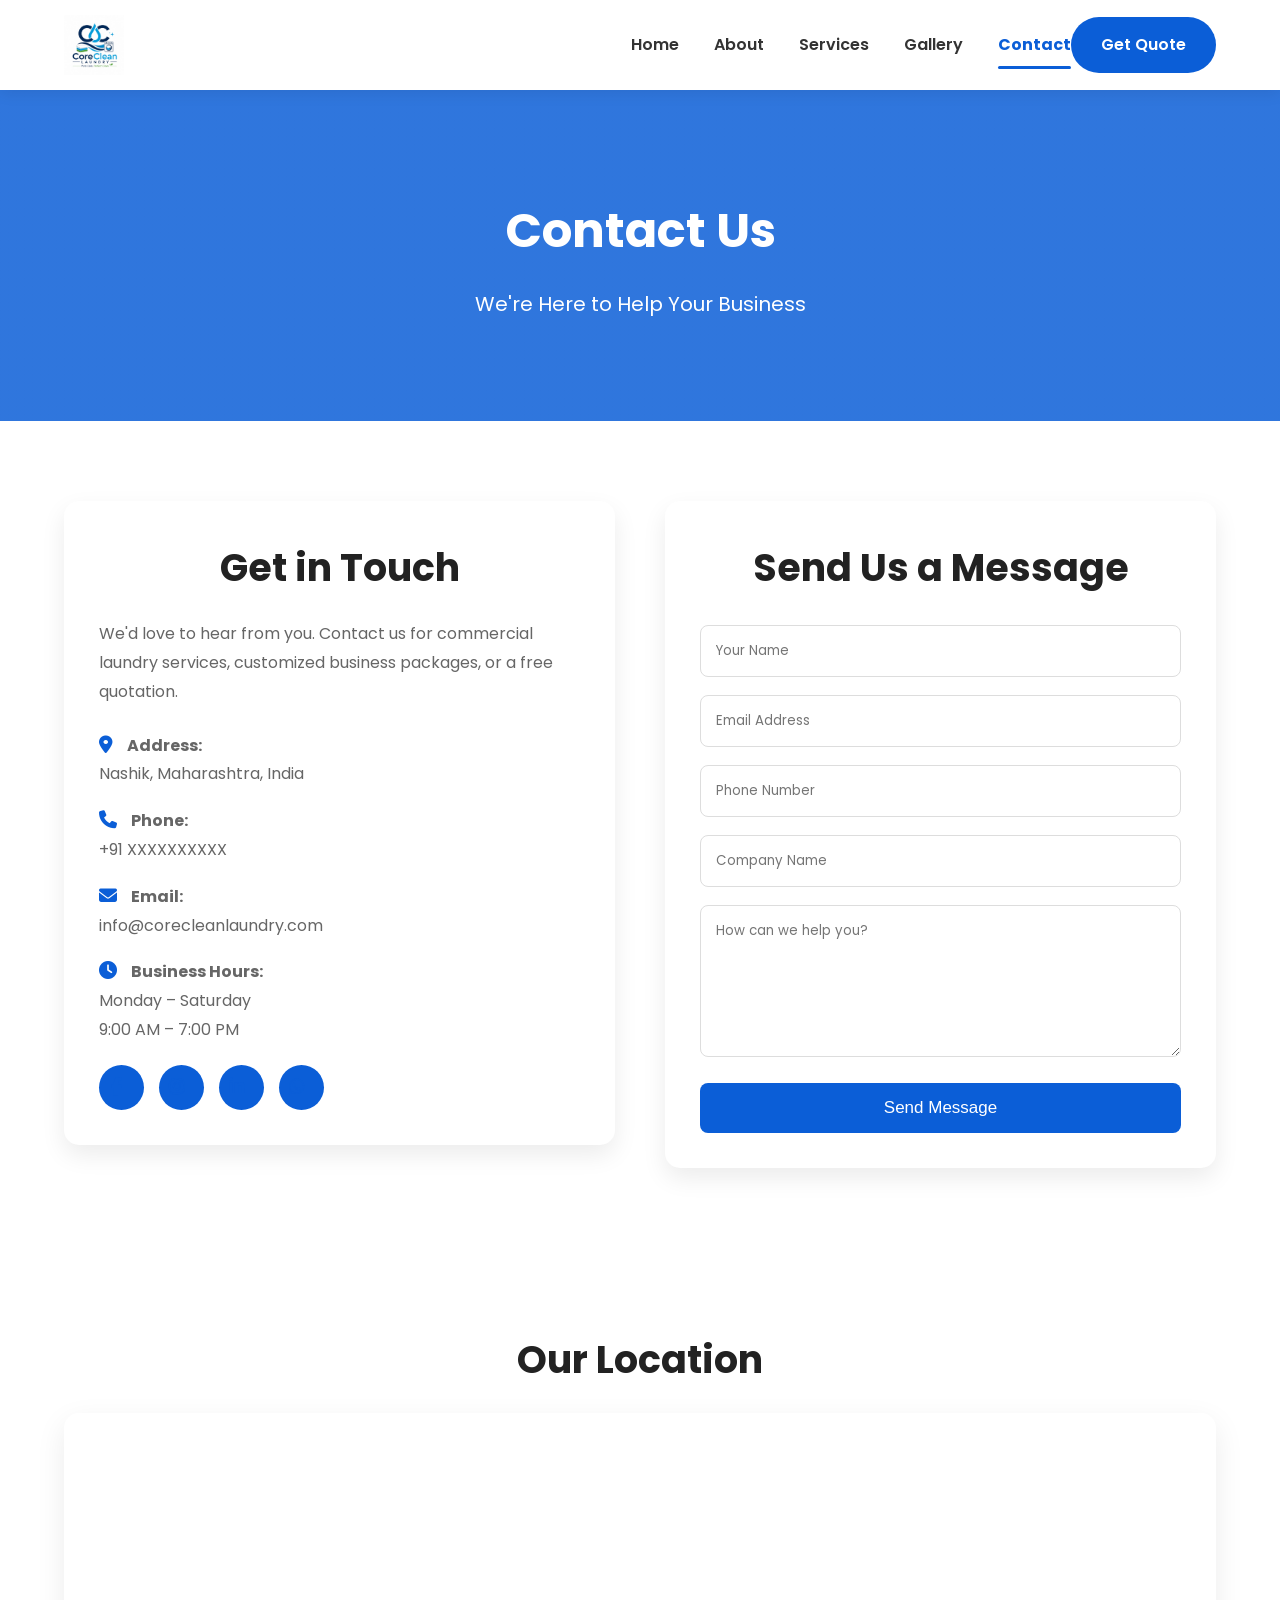
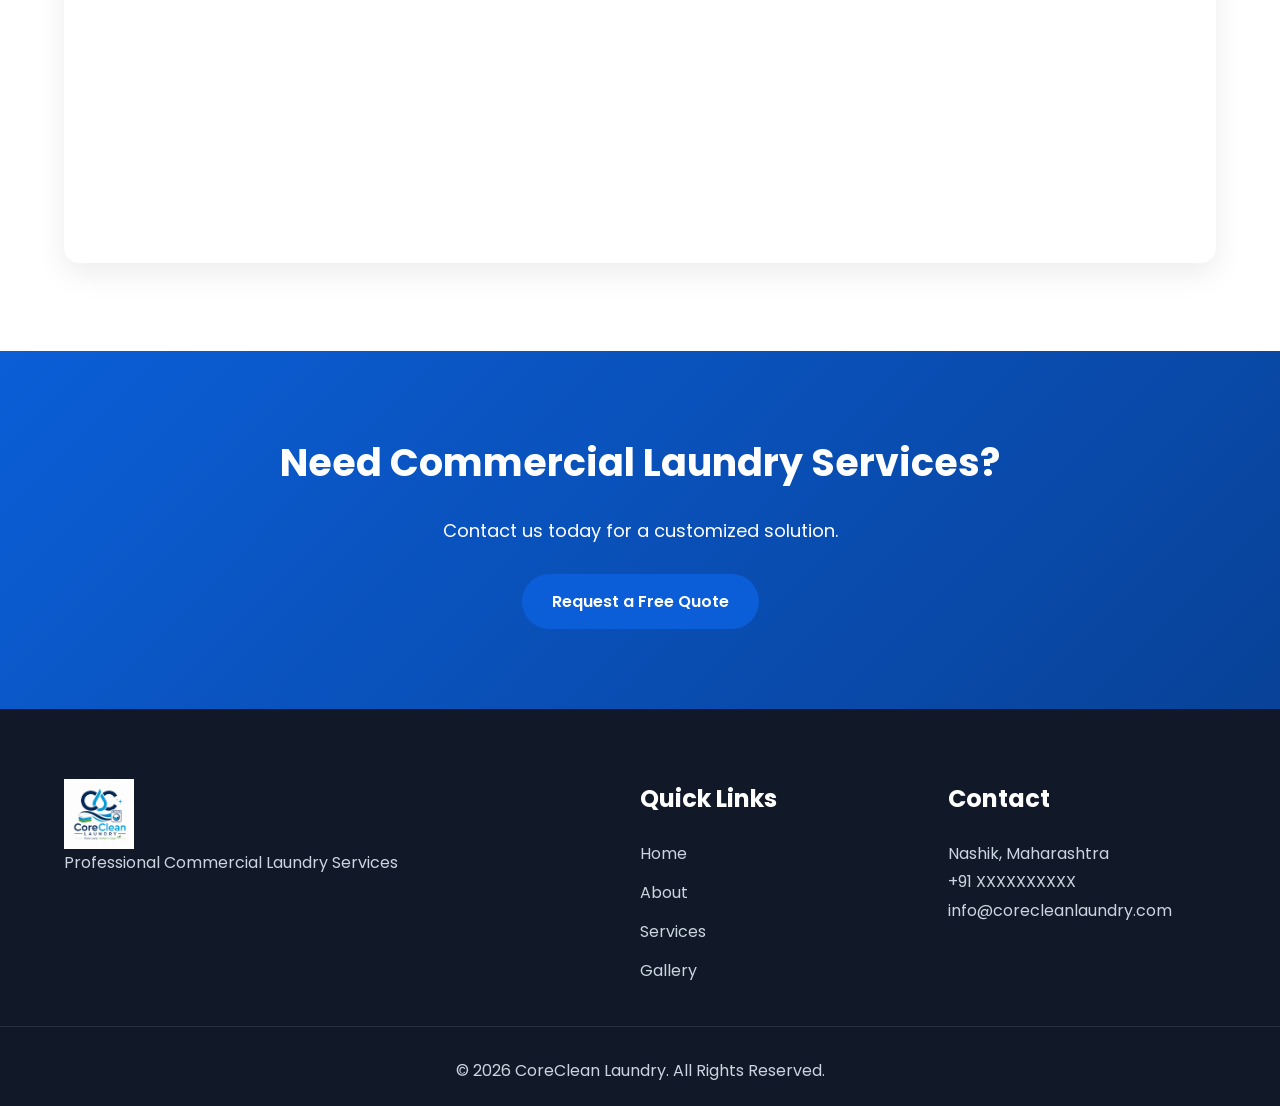
==== contact.html @ 00f68a26 "core clean" ====
<!DOCTYPE html>
<html lang="en">

<head>

<meta charset="UTF-8">
<meta name="viewport" content="width=device-width, initial-scale=1.0">

<title>Contact Us | CoreClean Laundry</title>

<meta name="description" content="Contact CoreClean Laundry for Commercial Laundry Services">

<link rel="stylesheet" href="css/style.css">

<link rel="preconnect" href="https://fonts.googleapis.com">
<link rel="preconnect" href="https://fonts.gstatic.com" crossorigin>

<link href="https://fonts.googleapis.com/css2?family=Poppins:wght@300;400;500;600;700&display=swap" rel="stylesheet">

<link rel="stylesheet"
href="https://cdnjs.cloudflare.com/ajax/libs/font-awesome/6.6.0/css/all.min.css">

</head>

<body>

<!-- Header -->

<header>

<div class="container nav-container">

<a href="index.html" class="logo">
<img src="images/coreclean-logo.png" alt="CoreClean Laundry">
</a>

<nav>

<ul>

<li><a href="index.html">Home</a></li>
<li><a href="about.html">About</a></li>
<li><a href="services.html">Services</a></li>
<li><a href="gallery.html">Gallery</a></li>
<li><a href="contact.html" class="active">Contact</a></li>

</ul>

</nav>

<a href="quote.html" class="quote-btn">Get Quote</a>

</div>

</header>

<!-- Banner -->

<section class="page-banner">

<div class="container">

<h1>Contact Us</h1>

<p>We're Here to Help Your Business</p>

</div>

</section>

<!-- Contact Section -->

<section>

<div class="container contact-grid">

<!-- Contact Info -->

<div class="contact-info">

<h2>Get in Touch</h2>

<p>
We'd love to hear from you. Contact us for commercial laundry services,
customized business packages, or a free quotation.
</p>

<div class="info-box">

<p><i class="fa-solid fa-location-dot"></i>
<strong> Address:</strong><br>
Nashik, Maharashtra, India
</p>

<p><i class="fa-solid fa-phone"></i>
<strong> Phone:</strong><br>
+91 XXXXXXXXXX
</p>

<p><i class="fa-solid fa-envelope"></i>
<strong> Email:</strong><br>
info@corecleanlaundry.com
</p>

<p><i class="fa-solid fa-clock"></i>
<strong> Business Hours:</strong><br>
Monday – Saturday<br>
9:00 AM – 7:00 PM
</p>

</div>

<div class="social-icons">

<a href="#"><i class="fab fa-facebook-f"></i></a>

<a href="#"><i class="fab fa-instagram"></i></a>

<a href="#"><i class="fab fa-linkedin-in"></i></a>

<a href="#"><i class="fab fa-whatsapp"></i></a>

</div>

</div>

<!-- Contact Form -->

<div class="contact-form">

<h2>Send Us a Message</h2>

<form>

<input type="text" placeholder="Your Name" required>

<input type="email" placeholder="Email Address" required>

<input type="tel" placeholder="Phone Number">

<input type="text" placeholder="Company Name">

<textarea rows="6" placeholder="How can we help you?" required></textarea>

<button type="submit">Send Message</button>

</form>

</div>

</div>

</section>

<!-- Google Map -->

<section>

<div class="container">

<h2>Our Location</h2>

<div class="map">

<iframe
src="https://www.google.com/maps?q=Nashik,Maharashtra&output=embed"
width="100%"
height="450"
style="border:0;"
allowfullscreen=""
loading="lazy">
</iframe>

</div>

</div>

</section>

<!-- CTA -->

<section class="stats">

<div class="container">

<h2 style="color:white;">
Need Commercial Laundry Services?
</h2>

<p style="text-align:center;color:white;font-size:18px;">
Contact us today for a customized solution.
</p>

<br>

<div style="text-align:center;">

<a href="quote.html" class="btn-primary">

Request a Free Quote

</a>

</div>

</div>

</section>

<!-- Footer -->

<footer>

<div class="container footer-grid">

<div>

<img src="images/coreclean-logo.png" height="70">

<p>Professional Commercial Laundry Services</p>

</div>

<div>

<h3>Quick Links</h3>

<ul>

<li><a href="index.html">Home</a></li>

<li><a href="about.html">About</a></li>

<li><a href="services.html">Services</a></li>

<li><a href="gallery.html">Gallery</a></li>

</ul>

</div>

<div>

<h3>Contact</h3>

<p>Nashik, Maharashtra</p>

<p>+91 XXXXXXXXXX</p>

<p>info@corecleanlaundry.com</p>

</div>

</div>

<hr style="margin:30px 0;">

<p style="text-align:center;">
© 2026 CoreClean Laundry. All Rights Reserved.
</p>

</footer>

<script src="js/script.js"></script>

</body>

</html>
---- css/style.css ----
/* About Page Banner */

.page-banner{

margin-top:80px;

background:linear-gradient(rgba(11,94,215,.85),rgba(11,94,215,.85)),
url("../images/hero.jpg");

background-size:cover;

background-position:center;

padding:100px 0;

text-align:center;

color:white;

}

.page-banner h1{

font-size:48px;

margin-bottom:15px;

}

.page-banner p{

font-size:20px;

}

.active{

color:#0B5ED7 !important;

font-weight:700;

}

/*==========================================
Logo
==========================================*/

.logo{
    display: flex;
    align-items: center;
    justify-content: flex-start;
}

.logo img{
    height: 55px;      /* Desktop size */
    width: auto;
    max-width: 220px;
    object-fit: contain;
    transition: all 0.3s ease;
}

.logo img:hover{
    transform: scale(1.05);
}

/* ==========================
Gallery Page
========================== */

.gallery-grid{
    display:grid;
    grid-template-columns:repeat(auto-fit,minmax(320px,1fr));
    gap:30px;
}

.gallery-item{
    background:#fff;
    border-radius:15px;
    overflow:hidden;
    box-shadow:0 10px 25px rgba(0,0,0,.08);
    transition:.4s;
}

.gallery-item:hover{
    transform:translateY(-8px);
}

.gallery-item img{
    width:100%;
    height:260px;
    object-fit:cover;
    transition:.4s;
}

.gallery-item:hover img{
    transform:scale(1.08);
}

.gallery-caption{
    padding:20px;
    text-align:center;
}

.gallery-caption h3{
    color:#0B5ED7;
    margin-bottom:10px;
}

.gallery-caption p{
    color:#666;
}

/* ==========================
Contact Page
========================== */

.contact-grid{
display:grid;
grid-template-columns:1fr 1fr;
gap:50px;
align-items:flex-start;
}

.contact-info p{
margin-bottom:20px;
line-height:1.8;
}

.contact-info i{
color:#0B5ED7;
margin-right:10px;
font-size:18px;
}

.info-box{
margin-top:25px;
}

.contact-form{
background:#fff;
padding:35px;
border-radius:15px;
box-shadow:0 10px 30px rgba(0,0,0,.08);
}

.contact-form h2{
margin-bottom:25px;
}

.social-icons{
margin-top:30px;
display:flex;
gap:15px;
}

.social-icons a{
width:45px;
height:45px;
background:#0B5ED7;
color:#fff;
display:flex;
justify-content:center;
align-items:center;
border-radius:50%;
text-decoration:none;
transition:.3s;
}

.social-icons a:hover{
background:#084298;
transform:translateY(-5px);
}

.map iframe{
border-radius:15px;
box-shadow:0 10px 30px rgba(0,0,0,.08);
}

@media(max-width:768px){

.contact-grid{
grid-template-columns:1fr;
}

}

/* ==========================
Navigation
========================== */

nav{
    margin-left: auto;
}

nav ul{
    display: flex;
    align-items: center;
    gap: 35px;
    list-style: none;
    margin: 0;
    padding: 0;
}

nav ul li{
    list-style: none;
}

nav ul li a{
    position: relative;
    text-decoration: none;
    color: #333;
    font-size: 16px;
    font-weight: 600;
    transition: all 0.3s ease;
    padding: 8px 0;
}

/* Hover Effect */

nav ul li a:hover{
    color: #0B5ED7;
}

/* Animated Underline */

nav ul li a::after{
    content: "";
    position: absolute;
    left: 0;
    bottom: -5px;
    width: 0;
    height: 3px;
    background: #0B5ED7;
    transition: width 0.3s ease;
    border-radius: 5px;
}

nav ul li a:hover::after{
    width: 100%;
}

/* Active Page */

nav ul li a.active{
    color: #0B5ED7;
}

nav ul li a.active::after{
    width: 100%;
}


/*=========================================
QUOTE PAGE
==========================================*/

.quote-section{
    padding:80px 0;
    background:#f8fafc;
}

.quote-form{
    max-width:1000px;
    margin:auto;
    background:#ffffff;
    padding:45px;
    border-radius:15px;
    box-shadow:0 10px 30px rgba(0,0,0,0.08);
}

.quote-form h2{
    text-align:center;
    color:#0B5ED7;
    margin-bottom:10px;
    font-size:36px;
}

.quote-form p{
    text-align:center;
    color:#666;
    margin-bottom:35px;
}

.form-row{
    display:grid;
    grid-template-columns:1fr 1fr;
    gap:25px;
    margin-bottom:20px;
}

.form-group{
    display:flex;
    flex-direction:column;
}

.form-group label{
    font-weight:600;
    margin-bottom:8px;
    color:#222;
}

.form-group input,
.form-group select,
.form-group textarea{
    width:100%;
    padding:15px;
    border:1px solid #dcdcdc;
    border-radius:8px;
    font-size:15px;
    font-family:'Poppins',sans-serif;
    transition:.3s;
    outline:none;
    background:#fff;
}

.form-group input:focus,
.form-group select:focus,
.form-group textarea:focus{
    border-color:#0B5ED7;
    box-shadow:0 0 8px rgba(11,94,215,.20);
}

.form-group textarea{
    resize:vertical;
    min-height:140px;
}

/* Submit Button */

.quote-form button{
    background:#0B5ED7;
    color:#fff;
    padding:15px 35px;
    border:none;
    border-radius:50px;
    font-size:17px;
    font-weight:600;
    cursor:pointer;
    transition:.3s;
}

.quote-form button:hover{
    background:#084298;
    transform:translateY(-3px);
    box-shadow:0 10px 20px rgba(0,0,0,.15);
}

.quote-form button i{
    margin-right:8px;
}

/* Quote Information */

.quote-info{
    display:grid;
    grid-template-columns:repeat(3,1fr);
    gap:25px;
    margin-top:60px;
}

.quote-card{
    background:#fff;
    padding:30px;
    text-align:center;
    border-radius:12px;
    box-shadow:0 10px 25px rgba(0,0,0,.08);
    transition:.3s;
}

.quote-card:hover{
    transform:translateY(-8px);
}

.quote-card i{
    font-size:45px;
    color:#0B5ED7;
    margin-bottom:20px;
}

.quote-card h3{
    margin-bottom:10px;
    color:#222;
}

.quote-card p{
    color:#666;
    line-height:1.7;
}

/* Success Message */

.success-msg{
    display:none;
    margin-top:20px;
    background:#d4edda;
    color:#155724;
    padding:15px;
    border-radius:8px;
    text-align:center;
    font-weight:600;
}

/* Responsive */

@media(max-width:992px){

.quote-info{
grid-template-columns:1fr;
}

}

@media(max-width:768px){

.quote-form{
padding:25px;
}

.form-row{
grid-template-columns:1fr;
gap:15px;
}

.quote-form h2{
font-size:28px;
}

.quote-form button{
width:100%;
}

}


/*==========================================
CoreClean Laundry Website
Style Sheet
==========================================*/

/* Google Font */

@import url('https://fonts.googleapis.com/css2?family=Poppins:wght@300;400;500;600;700;800&display=swap');

/* Reset */

*{
    margin:0;
    padding:0;
    box-sizing:border-box;
}

html{
    scroll-behavior:smooth;
}

body{
    font-family:'Poppins',sans-serif;
    background:#ffffff;
    color:#333;
    line-height:1.7;
    overflow-x:hidden;
}

/*==========================================
Common Styles
==========================================*/

.container{
    width:90%;
    max-width:1200px;
    margin:auto;
}

section{
    padding:80px 0;
}

h1,h2,h3,h4{
    color:#222;
    font-weight:700;
}

h1{
    font-size:54px;
}

h2{
    font-size:38px;
    margin-bottom:20px;
    text-align:center;
}

h3{
    font-size:24px;
    margin-bottom:15px;
}

p{
    color:#666;
    font-size:16px;
}

img{
    max-width:100%;
    display:block;
}

a{
    text-decoration:none;
    transition:.3s;
}

ul{
    list-style:none;
}

/*==========================================
Header
==========================================*/

header{
    position:fixed;
    top:0;
    left:0;
    width:100%;
    background:#fff;
    box-shadow:0 3px 15px rgba(0,0,0,.08);
    z-index:1000;
}

.nav-container{
    display:flex;
    justify-content:space-between;
    align-items:center;
    height:90px;
}

/*==========================================
Logo
==========================================*/

.logo{
    display:flex;
    align-items:center;
    gap:12px;
}

.logo img{
    height:60px;
    width:auto;
}

.logo-text h2{
    margin:0;
    color:#0B5ED7;
    font-size:28px;
}

.logo-text span{
    color:#666;
    letter-spacing:3px;
    font-size:13px;
    text-transform:uppercase;
}

/*==========================================
Navigation
==========================================*/

nav{
    margin-left:auto;
}

nav ul{
    display:flex;
    align-items:center;
    gap:35px;
}

nav ul li a{
    color:#333;
    font-weight:600;
    font-size:16px;
    position:relative;
    padding:8px 0;
}

nav ul li a:hover{
    color:#0B5ED7;
}

nav ul li a::after{
    content:"";
    position:absolute;
    left:0;
    bottom:-5px;
    width:0;
    height:3px;
    background:#0B5ED7;
    transition:.3s;
    border-radius:20px;
}

nav ul li a:hover::after{
    width:100%;
}

nav ul li a.active{
    color:#0B5ED7;
}

nav ul li a.active::after{
    width:100%;
}

/*==========================================
Buttons
==========================================*/

.btn-primary,
.quote-btn{

    display:inline-block;
    background:#0B5ED7;
    color:#fff;
    padding:14px 30px;
    border-radius:50px;
    font-weight:600;
    transition:.3s;
}

.btn-primary:hover,
.quote-btn:hover{

    background:#084298;
    transform:translateY(-3px);
    box-shadow:0 10px 20px rgba(0,0,0,.15);

}

.btn-outline{

    display:inline-block;
    border:2px solid #0B5ED7;
    color:#0B5ED7;
    padding:14px 30px;
    border-radius:50px;
    font-weight:600;
    transition:.3s;

}

.btn-outline:hover{

    background:#0B5ED7;
    color:#fff;

}

/*==========================================
Hero Section
==========================================*/

.hero{

    height:100vh;

    background:
    linear-gradient(rgba(0,0,0,.55),rgba(0,0,0,.55)),
    url("../images/hero.jpg");

    background-size:cover;
    background-position:center;

    display:flex;
    align-items:center;
    justify-content:center;

    text-align:center;

    color:#fff;

    margin-top:90px;

}

.hero-content{

    max-width:850px;

}

.hero h1{

    color:#fff;
    font-size:58px;
    margin-bottom:20px;

}

.hero p{

    color:#fff;
    font-size:20px;
    margin-bottom:35px;

}

.hero-buttons{

    display:flex;
    justify-content:center;
    gap:20px;
    flex-wrap:wrap;

}

.hero-buttons .btn-outline{

    border-color:#fff;
    color:#fff;

}

.hero-buttons .btn-outline:hover{

    background:#fff;
    color:#0B5ED7;

}

/*==========================================
Responsive
==========================================*/

@media(max-width:992px){

.hero h1{
    font-size:46px;
}

nav ul{
    gap:22px;
}

}

@media(max-width:768px){

.nav-container{
    flex-direction:column;
    height:auto;
    padding:15px 0;
}

.logo img{
    height:50px;
}

nav{
    margin:20px 0;
}

nav ul{
    flex-direction:column;
    gap:18px;
}

.hero{

    height:80vh;

}

.hero h1{

    font-size:34px;

}

.hero p{

    font-size:18px;

}

.hero-buttons{

    flex-direction:column;
}

.btn-primary,
.btn-outline,
.quote-btn{

    width:100%;
    text-align:center;

}

}


/*==========================================
ABOUT SECTION
==========================================*/

.about{
    background:#ffffff;
}

.about-grid{
    display:grid;
    grid-template-columns:1fr 1fr;
    gap:60px;
    align-items:center;
}

.about-image img{
    width:100%;
    border-radius:15px;
    box-shadow:0 15px 35px rgba(0,0,0,.12);
}

.about-content h2{
    text-align:left;
    margin-bottom:20px;
}

.about-content p{
    margin-bottom:18px;
    color:#666;
}

.about-content ul{
    margin-top:25px;
}

.about-content ul li{
    margin-bottom:12px;
    font-weight:500;
}

.about-content ul li i{
    color:#0B5ED7;
    margin-right:10px;
}

/*==========================================
SERVICES
==========================================*/

.services{
    background:#f8fafc;
}

.service-grid{
    display:grid;
    grid-template-columns:repeat(auto-fit,minmax(320px,1fr));
    gap:30px;
    margin-top:50px;
}

.service-card{
    background:#ffffff;
    padding:35px;
    border-radius:15px;
    text-align:center;
    box-shadow:0 10px 30px rgba(0,0,0,.08);
    transition:.35s;
}

.service-card:hover{
    transform:translateY(-10px);
    box-shadow:0 20px 40px rgba(0,0,0,.15);
}

.service-card i{
    font-size:55px;
    color:#0B5ED7;
    margin-bottom:20px;
}

.service-card h3{
    margin-bottom:15px;
    color:#222;
}

.service-card p{
    color:#666;
}

/*==========================================
WHY CHOOSE US
==========================================*/

.why{
    background:#ffffff;
}

.features{
    display:grid;
    grid-template-columns:repeat(auto-fit,minmax(250px,1fr));
    gap:30px;
    margin-top:50px;
}

.features div{
    background:#fff;
    text-align:center;
    padding:30px;
    border-radius:15px;
    box-shadow:0 8px 25px rgba(0,0,0,.08);
    transition:.3s;
}

.features div:hover{
    transform:translateY(-8px);
}

.features i{
    font-size:50px;
    color:#0B5ED7;
    margin-bottom:20px;
}

.features h3{
    margin-bottom:12px;
}

.features p{
    color:#666;
}

/*==========================================
STATISTICS
==========================================*/

.stats{
    background:linear-gradient(135deg,#0B5ED7,#084298);
    color:#fff;
}

.stats h2{
    color:#fff;
}

.stats-grid{
    display:grid;
    grid-template-columns:repeat(4,1fr);
    gap:30px;
    margin-top:50px;
}

.stat-box{
    text-align:center;
}

.stat-box h1{
    color:#fff;
    font-size:52px;
    margin-bottom:10px;
}

.stat-box p{
    color:#fff;
    font-size:18px;
}

/*==========================================
LAUNDRY PROCESS
==========================================*/

.process{
    display:grid;
    grid-template-columns:repeat(5,1fr);
    gap:25px;
    margin-top:50px;
}

.process div{
    background:#ffffff;
    padding:30px;
    text-align:center;
    border-radius:15px;
    box-shadow:0 10px 30px rgba(0,0,0,.08);
    transition:.3s;
}

.process div:hover{
    background:#0B5ED7;
    color:#fff;
    transform:translateY(-8px);
}

.process div:hover p,
.process div:hover h3{
    color:#fff;
}

.process h3{
    width:70px;
    height:70px;
    margin:0 auto 20px;
    border-radius:50%;
    background:#0B5ED7;
    color:#fff;
    display:flex;
    justify-content:center;
    align-items:center;
    font-size:28px;
}

.process div:hover h3{
    background:#ffffff;
    color:#0B5ED7;
}

/*==========================================
SECTION TITLE
==========================================*/

.section-title{
    text-align:center;
    margin-bottom:20px;
}

.section-title p{
    max-width:700px;
    margin:auto;
    color:#666;
}

/*==========================================
RESPONSIVE
==========================================*/

@media(max-width:992px){

.about-grid{
    grid-template-columns:1fr;
}

.stats-grid{
    grid-template-columns:repeat(2,1fr);
}

.process{
    grid-template-columns:repeat(2,1fr);
}

}

@media(max-width:768px){

.service-grid{
    grid-template-columns:1fr;
}

.features{
    grid-template-columns:1fr;
}

.stats-grid{
    grid-template-columns:1fr;
}

.process{
    grid-template-columns:1fr;
}

.about-content h2{
    text-align:center;
}

.about-content{
    text-align:center;
}

}

/*==========================================
PAGE BANNER
==========================================*/

.page-banner{
    margin-top:90px;
    padding:100px 20px;
    background:linear-gradient(rgba(11,94,215,.85),rgba(11,94,215,.85)),
    url("../images/banner.jpg") center center/cover no-repeat;
    text-align:center;
    color:#fff;
}

.page-banner h1{
    font-size:48px;
    color:#fff;
    margin-bottom:15px;
}

.page-banner p{
    color:#fff;
    font-size:20px;
}

/*==========================================
GALLERY
==========================================*/

.gallery{
    background:#f8fafc;
}

.gallery-grid{
    display:grid;
    grid-template-columns:repeat(auto-fit,minmax(300px,1fr));
    gap:30px;
    margin-top:50px;
}

.gallery-item{
    position:relative;
    overflow:hidden;
    border-radius:15px;
    box-shadow:0 10px 25px rgba(0,0,0,.08);
}

.gallery-item img{
    width:100%;
    height:260px;
    object-fit:cover;
    transition:.4s;
}

.gallery-item:hover img{
    transform:scale(1.1);
}

.gallery-caption{
    position:absolute;
    left:0;
    bottom:0;
    width:100%;
    background:rgba(0,0,0,.7);
    color:#fff;
    padding:15px;
    text-align:center;
}

.gallery-caption h3{
    color:#fff;
    margin-bottom:5px;
}

.gallery-caption p{
    color:#ddd;
}

/*==========================================
TESTIMONIALS
==========================================*/

.testimonials{
    background:#ffffff;
}

.testimonial-grid{
    display:grid;
    grid-template-columns:repeat(auto-fit,minmax(320px,1fr));
    gap:30px;
    margin-top:50px;
}

.testimonial-card{
    background:#fff;
    padding:35px;
    border-radius:15px;
    box-shadow:0 10px 30px rgba(0,0,0,.08);
    transition:.3s;
}

.testimonial-card:hover{
    transform:translateY(-8px);
}

.testimonial-card i{
    color:#f4b400;
    font-size:20px;
    margin-bottom:15px;
}

.testimonial-card h4{
    margin-top:20px;
    color:#0B5ED7;
}

/*==========================================
CONTACT
==========================================*/

.contact-grid{
    display:grid;
    grid-template-columns:1fr 1fr;
    gap:50px;
}

.contact-info{
    background:#fff;
    padding:35px;
    border-radius:15px;
    box-shadow:0 10px 25px rgba(0,0,0,.08);
}

.contact-info p{
    margin-bottom:18px;
}

.contact-info i{
    color:#0B5ED7;
    margin-right:10px;
}

.contact-form{
    background:#fff;
    padding:35px;
    border-radius:15px;
    box-shadow:0 10px 25px rgba(0,0,0,.08);
}

.contact-form input,
.contact-form textarea{
    width:100%;
    padding:15px;
    margin-bottom:18px;
    border:1px solid #ddd;
    border-radius:8px;
    font-family:'Poppins',sans-serif;
}

.contact-form textarea{
    resize:vertical;
    min-height:150px;
}

.contact-form button{
    width:100%;
    padding:15px;
    border:none;
    background:#0B5ED7;
    color:#fff;
    border-radius:8px;
    font-size:17px;
    cursor:pointer;
    transition:.3s;
}

.contact-form button:hover{
    background:#084298;
}

/*==========================================
FOOTER
==========================================*/

footer{
    background:#111827;
    color:#fff;
    padding:70px 0 20px;
}

.footer-grid{
    display:grid;
    grid-template-columns:2fr 1fr 1fr;
    gap:40px;
}

footer h3{
    color:#fff;
    margin-bottom:20px;
}

footer p{
    color:#cbd5e1;
    line-height:1.8;
}

footer ul li{
    margin-bottom:12px;
}

footer ul li a{
    color:#cbd5e1;
}

footer ul li a:hover{
    color:#fff;
    padding-left:5px;
}

footer hr{
    border:none;
    border-top:1px solid rgba(255,255,255,.1);
    margin:40px 0 20px;
}

footer .copyright{
    text-align:center;
    color:#cbd5e1;
}

/*==========================================
SOCIAL ICONS
==========================================*/

.social-icons{
    display:flex;
    gap:15px;
    margin-top:20px;
}

.social-icons a{
    width:45px;
    height:45px;
    border-radius:50%;
    background:#0B5ED7;
    color:#fff;
    display:flex;
    justify-content:center;
    align-items:center;
    transition:.3s;
}

.social-icons a:hover{
    background:#084298;
    transform:translateY(-5px);
}

/*==========================================
WHATSAPP BUTTON
==========================================*/

.whatsapp{
    position:fixed;
    right:25px;
    bottom:25px;
    width:60px;
    height:60px;
    background:#25D366;
    color:#fff;
    border-radius:50%;
    display:flex;
    justify-content:center;
    align-items:center;
    font-size:30px;
    box-shadow:0 10px 20px rgba(0,0,0,.2);
    z-index:999;
    transition:.3s;
}

.whatsapp:hover{
    transform:scale(1.1);
}

/*==========================================
SCROLL TO TOP
==========================================*/

#topBtn{
    position:fixed;
    bottom:100px;
    right:25px;
    width:50px;
    height:50px;
    border:none;
    background:#0B5ED7;
    color:#fff;
    border-radius:50%;
    cursor:pointer;
    display:none;
    font-size:18px;
    z-index:999;
}

/*==========================================
RESPONSIVE
==========================================*/

@media(max-width:992px){

.footer-grid{
    grid-template-columns:1fr;
}

.contact-grid{
    grid-template-columns:1fr;
}

}

@media(max-width:768px){

.page-banner{
    padding:70px 20px;
}

.page-banner h1{
    font-size:34px;
}

.page-banner p{
    font-size:18px;
}

.gallery-grid,
.testimonial-grid{
    grid-template-columns:1fr;
}

.gallery-item img{
    height:220px;
}

.contact-form,
.contact-info{
    padding:25px;
}

.social-icons{
    justify-content:center;
}

.whatsapp{
    width:55px;
    height:55px;
    font-size:28px;
    right:15px;
    bottom:15px;
}

#topBtn{
    right:15px;
}

}
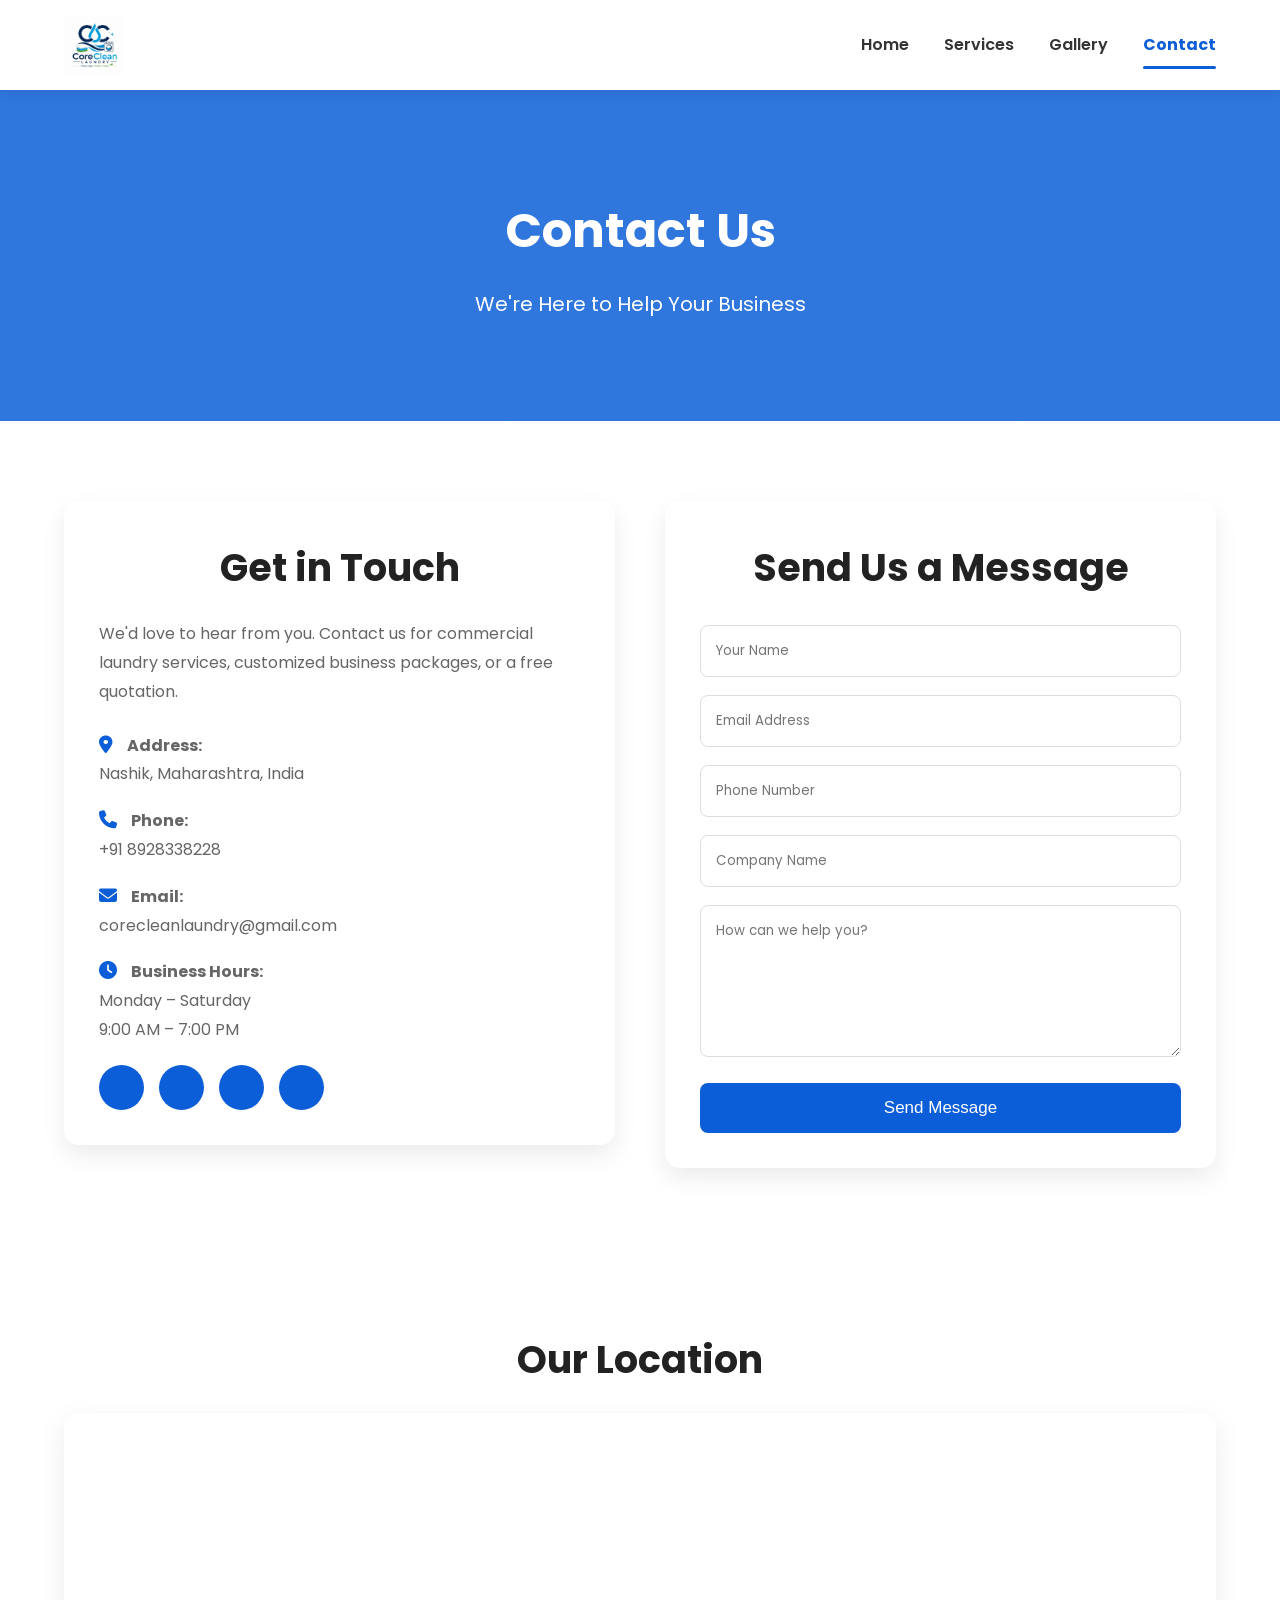
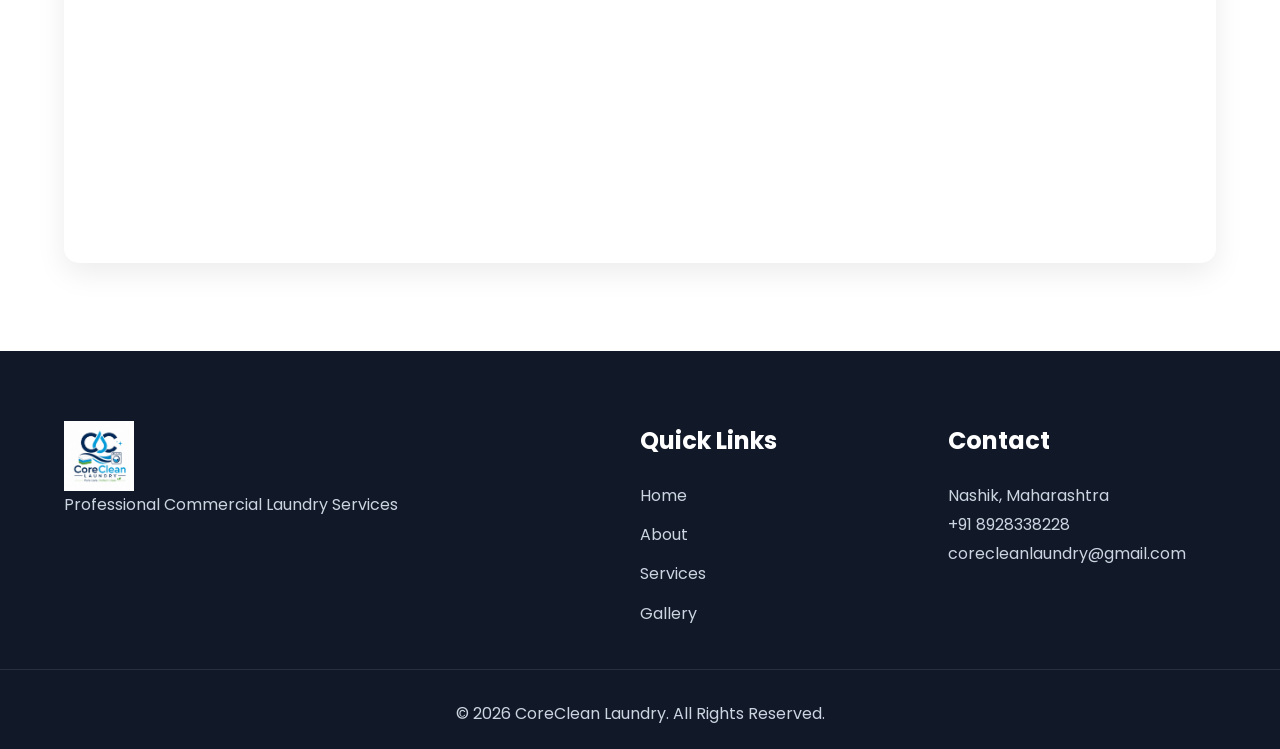
==== commit 0eb8ec87: "update files" ====
--- a/contact.html
+++ b/contact.html
@@ -39,7 +39,7 @@
 <ul>
 
 <li><a href="index.html">Home</a></li>
-<li><a href="about.html">About</a></li>
+<!-- <li><a href="about.html">About</a></li> -->
 <li><a href="services.html">Services</a></li>
 <li><a href="gallery.html">Gallery</a></li>
 <li><a href="contact.html" class="active">Contact</a></li>
@@ -48,7 +48,7 @@
 
 </nav>
 
-<a href="quote.html" class="quote-btn">Get Quote</a>
+<!-- <a href="quote.html" class="quote-btn">Get Quote</a> -->
 
 </div>
 
@@ -94,12 +94,12 @@
 
 <p><i class="fa-solid fa-phone"></i>
 <strong> Phone:</strong><br>
-+91 XXXXXXXXXX
++91 8928338228
 </p>
 
 <p><i class="fa-solid fa-envelope"></i>
 <strong> Email:</strong><br>
-info@corecleanlaundry.com
+corecleanlaundry@gmail.com
 </p>
 
 <p><i class="fa-solid fa-clock"></i>
@@ -179,7 +179,7 @@
 
 <!-- CTA -->
 
-<section class="stats">
+<!-- <section class="stats">
 
 <div class="container">
 
@@ -205,7 +205,7 @@
 
 </div>
 
-</section>
+</section> -->
 
 <!-- Footer -->
 
@@ -245,9 +245,9 @@
 
 <p>Nashik, Maharashtra</p>
 
-<p>+91 XXXXXXXXXX</p>
-
-<p>info@corecleanlaundry.com</p>
+<p>+91 8928338228</p>
+
+<p>corecleanlaundry@gmail.com</p>
 
 </div>
 
